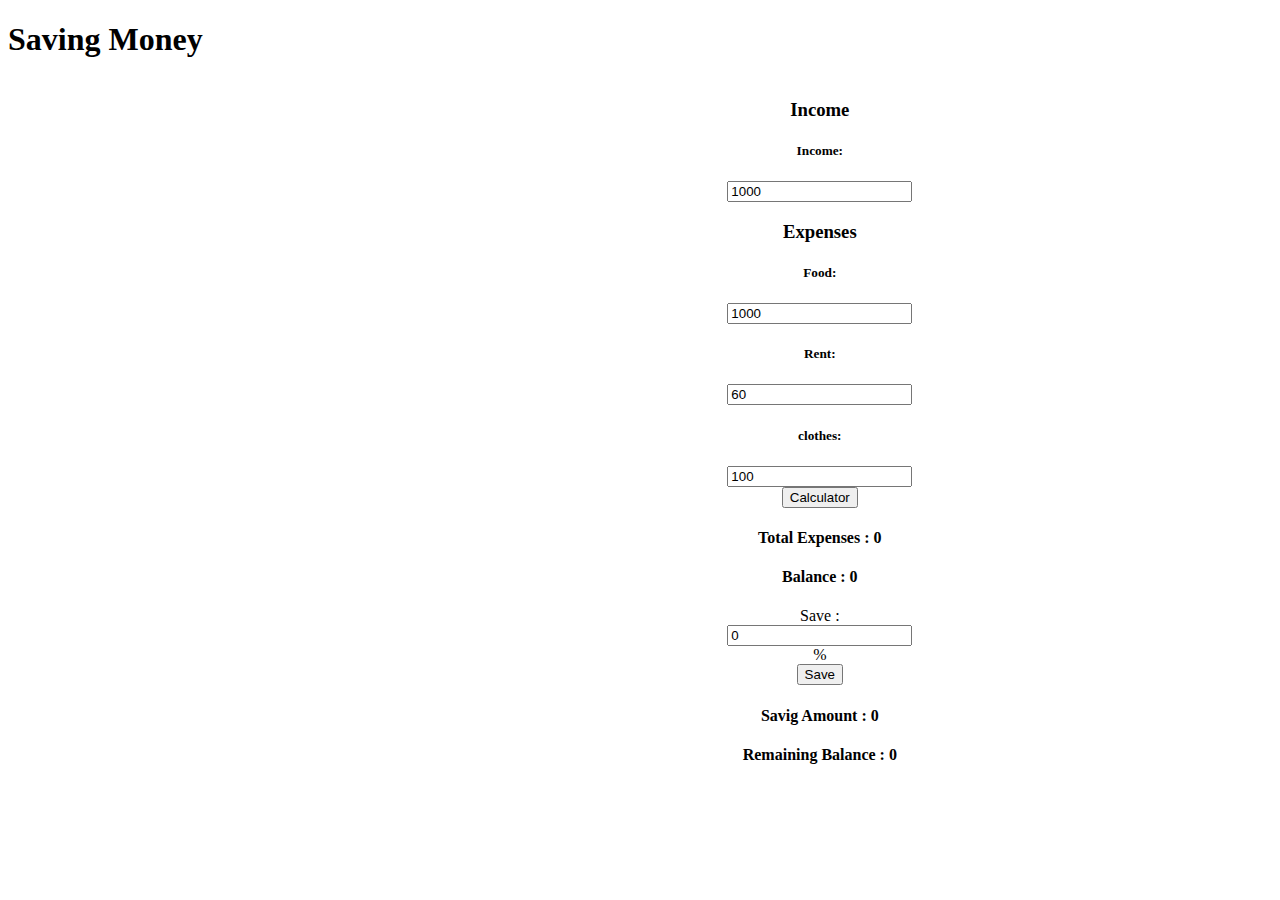
==== index.html @ 76b00c42 "add java script" ====
<!DOCTYPE html>
<html lang="en">
<head>
    <meta charset="UTF-8">
    <meta http-equiv="X-UA-Compatible" content="IE=edge">
    <meta name="viewport" content="width=device-width, initial-scale=1.0">
    <title>Document</title>
    <!-------------------------
         css link  
    ------------------------->
    <link rel="stylesheet" href="style-sheets/style.css">
     <!-------------------------
         boostrap link  
    ------------------------->
    <link href="https://cdn.jsdelivr.net/npm/bootstrap@5.1.3/dist/css/bootstrap.min.css" rel="stylesheet" integrity="sha384-1BmE4kWBq78iYhFldvKuhfTAU6auU8tT94WrHftjDbrCEXSU1oBoqyl2QvZ6jIW3" crossorigin="anonymous">
</head>
<body>
    <header>
        <h1 class="text-center">Saving Money</h1>
    </header>
   <section>
    <div class="row top-part my-5">
        <!-- image part  -->
        <div class="col-12 col-lg-3">
            <img class="img-fluid rounded " src="money.jpg" alt="">
        </div>
    <div class="col-12 col-lg-4 bg-dark text-white">
        <!-- Income Part -->
        <h3 class="m-5">Income</h3>
        <div class="row mx-3">
        <h5 class="col-2 mx-4">Income:</h5>
        <input id="income" type="number" class="col-3 text-center" value="1000">
        </div>
        <!-- EXpenses Part  -->
        <h3 class="m-5">Expenses</h3>
        <div class="row mt-3">
        <h5 class="col-2 mx-4 ">Food:</h5>
        <input id="food" type="number" class="col-3 text-center" value="1000">
        </div>
        <div class="row mt-3">
        <h5 class="col-2 mx-4">Rent:</h5>
        <input id="rent" type="number" class="col-3 text-center" value="60">
        </div>
        <div class="row mt-3">
        <h5 class="col-2 mx-4">clothes:</h5>
        <input id="clothes" type="number" class="col-3 text-center" value="100">
        </div>
            <button id="calc-btn" class="btn btn-primary btn-lg m-5 md-5">Calculator</button>
            <h4>Total Expenses : <span id="total-expeses">0</span></h4>
            <h4>Balance : <span id="balance">0</span></h4>
           <section>
               <!-- Saving Part  -->
            <div class="row mt-5">
                <div class="col-2">Save :</div>
                <div id="save" class="col-4"><input class="text-center" type="number" value="0"></div>
                <div class="col-3">%</div>
                <div class="col-3"><button id="save-btn" class="btn btn-primary">Save</button></div>
            </div>
           <div class="my-5">
            <h4>Savig Amount : <span>0</span> </h4>
            <h4>Remaining Balance : <span>0</span></h4>
           </div>
           </section>
    </div>
   </section>
   <!-------------------
     js link  
    ---------------------->
    <script src="js-file/custom.js"></script>
</div>
</body>
</html>
---- style-sheets/style.css ----
/* css start  */
img {
    height: 80vh !important;
}
.top-part {
    text-align: center;
    display: flex;
    justify-content: space-evenly;
    width: 100%;
}
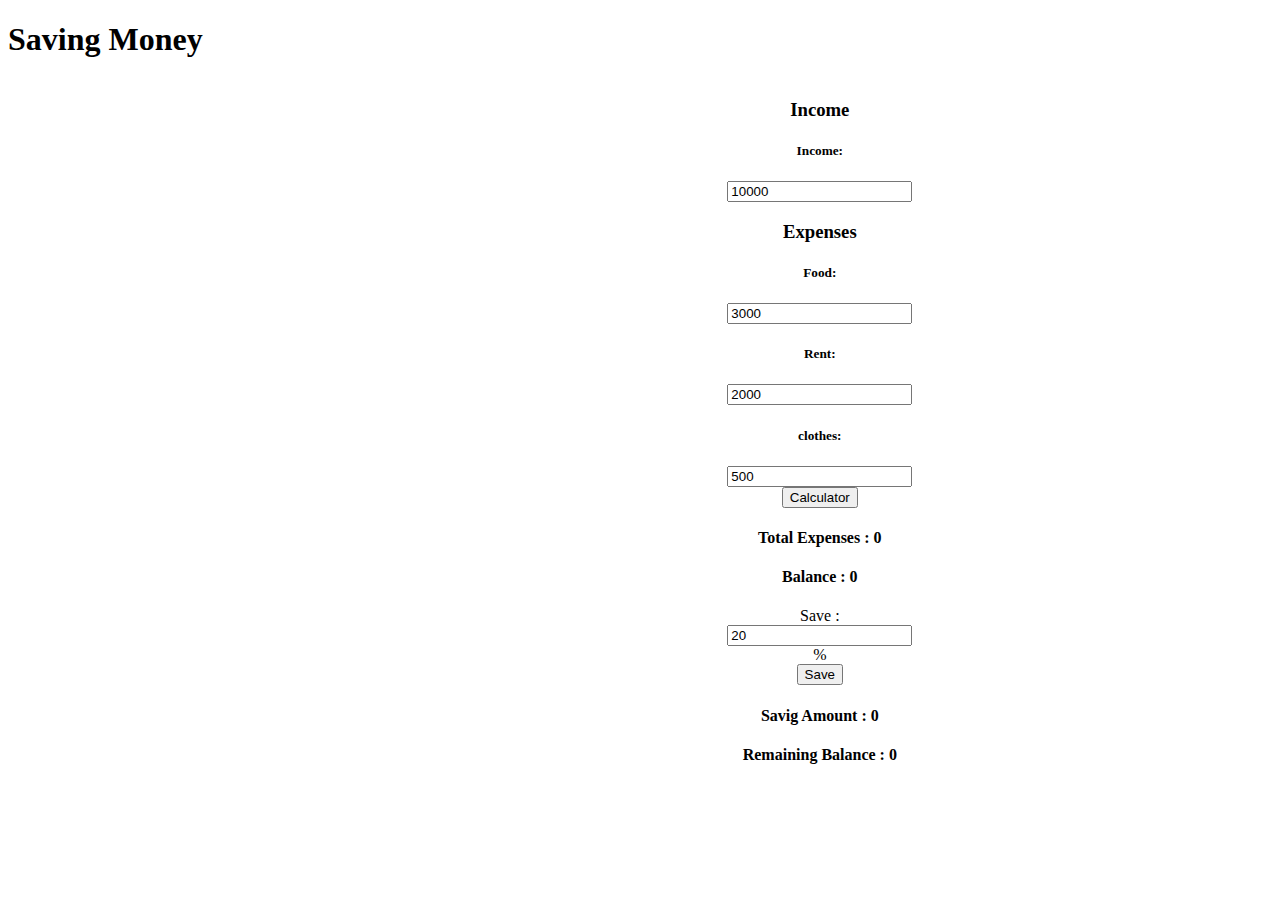
==== commit 51d24fa7: "add saving part" ====
--- a/index.html
+++ b/index.html
@@ -29,21 +29,21 @@
         <h3 class="m-5">Income</h3>
         <div class="row mx-3">
         <h5 class="col-2 mx-4">Income:</h5>
-        <input id="income" type="number" class="col-3 text-center" value="1000">
+        <input id="income" type="number" class="col-3 text-center" value="10000">
         </div>
         <!-- EXpenses Part  -->
         <h3 class="m-5">Expenses</h3>
         <div class="row mt-3">
         <h5 class="col-2 mx-4 ">Food:</h5>
-        <input id="food" type="number" class="col-3 text-center" value="1000">
+        <input id="food" type="number" class="col-3 text-center" value="3000">
         </div>
         <div class="row mt-3">
         <h5 class="col-2 mx-4">Rent:</h5>
-        <input id="rent" type="number" class="col-3 text-center" value="60">
+        <input id="rent" type="number" class="col-3 text-center" value="2000">
         </div>
         <div class="row mt-3">
         <h5 class="col-2 mx-4">clothes:</h5>
-        <input id="clothes" type="number" class="col-3 text-center" value="100">
+        <input id="clothes" type="number" class="col-3 text-center" value="500">
         </div>
             <button id="calc-btn" class="btn btn-primary btn-lg m-5 md-5">Calculator</button>
             <h4>Total Expenses : <span id="total-expeses">0</span></h4>
@@ -52,13 +52,13 @@
                <!-- Saving Part  -->
             <div class="row mt-5">
                 <div class="col-2">Save :</div>
-                <div id="save" class="col-4"><input class="text-center" type="number" value="0"></div>
+                <div id="save" class="col-4"><input id="saveing-input" class="text-center" type="number" value="20"></div>
                 <div class="col-3">%</div>
                 <div class="col-3"><button id="save-btn" class="btn btn-primary">Save</button></div>
             </div>
            <div class="my-5">
-            <h4>Savig Amount : <span>0</span> </h4>
-            <h4>Remaining Balance : <span>0</span></h4>
+            <h4>Savig Amount : <span id="saving-amount"> 0</span> </h4>
+            <h4>Remaining Balance : <span id="Remaining-balance" > 0</span></h4>
            </div>
            </section>
     </div>
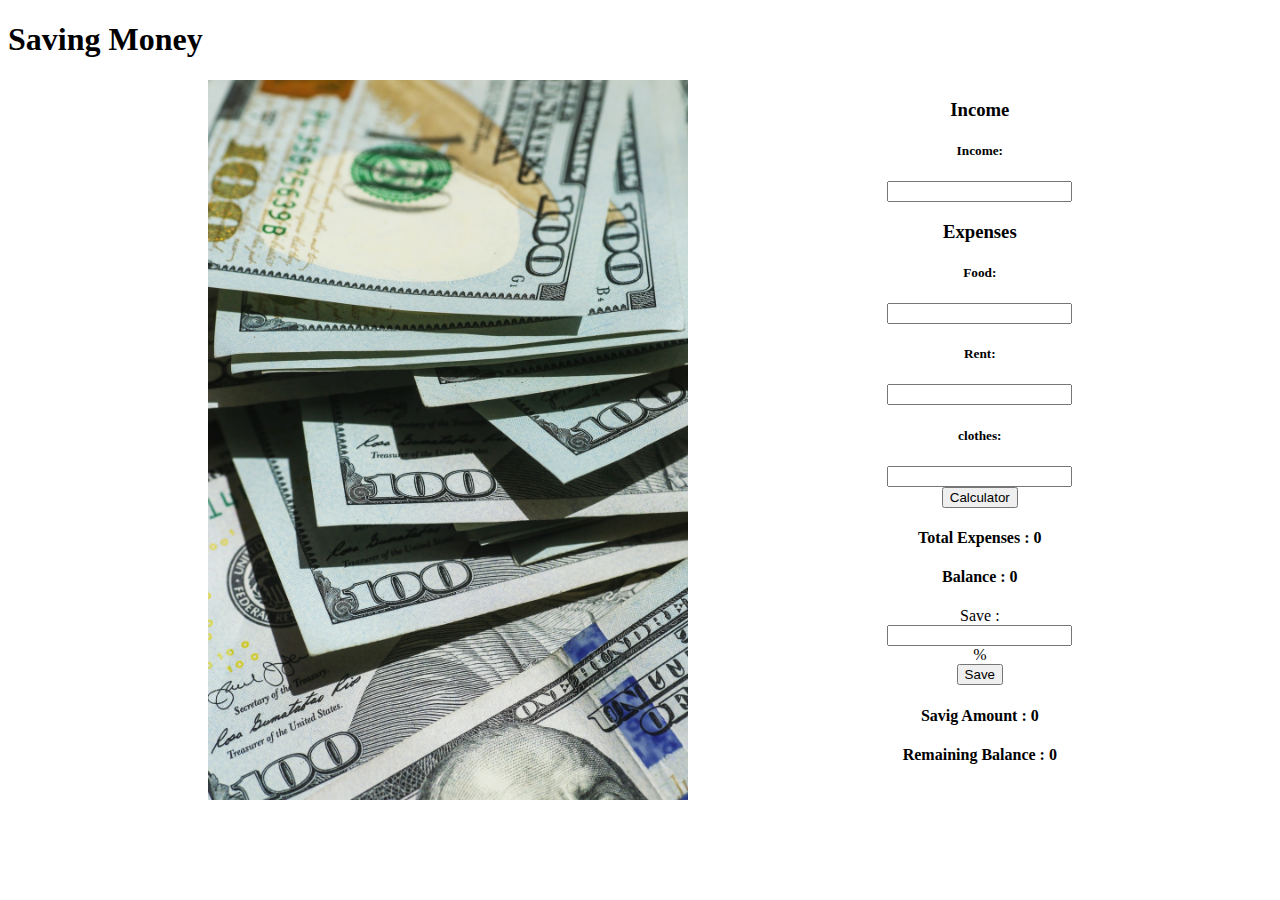
==== commit 42f76ce7: "UI making" ====
--- a/index.html
+++ b/index.html
@@ -1,72 +1,68 @@
-<!DOCTYPE html>
-<html lang="en">
-<head>
-    <meta charset="UTF-8">
-    <meta http-equiv="X-UA-Compatible" content="IE=edge">
-    <meta name="viewport" content="width=device-width, initial-scale=1.0">
-    <title>Document</title>
-    <!-------------------------
-         css link  
-    ------------------------->
-    <link rel="stylesheet" href="style-sheets/style.css">
-     <!-------------------------
-         boostrap link  
-    ------------------------->
-    <link href="https://cdn.jsdelivr.net/npm/bootstrap@5.1.3/dist/css/bootstrap.min.css" rel="stylesheet" integrity="sha384-1BmE4kWBq78iYhFldvKuhfTAU6auU8tT94WrHftjDbrCEXSU1oBoqyl2QvZ6jIW3" crossorigin="anonymous">
-</head>
-<body>
-    <header>
-        <h1 class="text-center">Saving Money</h1>
-    </header>
-   <section>
-    <div class="row top-part my-5">
-        <!-- image part  -->
-        <div class="col-12 col-lg-3">
-            <img class="img-fluid rounded " src="money.jpg" alt="">
-        </div>
-    <div class="col-12 col-lg-4 bg-dark text-white">
-        <!-- Income Part -->
-        <h3 class="m-5">Income</h3>
-        <div class="row mx-3">
-        <h5 class="col-2 mx-4">Income:</h5>
-        <input id="income" type="number" class="col-3 text-center" value="10000">
-        </div>
-        <!-- EXpenses Part  -->
-        <h3 class="m-5">Expenses</h3>
-        <div class="row mt-3">
-        <h5 class="col-2 mx-4 ">Food:</h5>
-        <input id="food" type="number" class="col-3 text-center" value="3000">
-        </div>
-        <div class="row mt-3">
-        <h5 class="col-2 mx-4">Rent:</h5>
-        <input id="rent" type="number" class="col-3 text-center" value="2000">
-        </div>
-        <div class="row mt-3">
-        <h5 class="col-2 mx-4">clothes:</h5>
-        <input id="clothes" type="number" class="col-3 text-center" value="500">
-        </div>
-            <button id="calc-btn" class="btn btn-primary btn-lg m-5 md-5">Calculator</button>
-            <h4>Total Expenses : <span id="total-expeses">0</span></h4>
-            <h4>Balance : <span id="balance">0</span></h4>
-           <section>
-               <!-- Saving Part  -->
-            <div class="row mt-5">
-                <div class="col-2">Save :</div>
-                <div id="save" class="col-4"><input id="saveing-input" class="text-center" type="number" value="20"></div>
-                <div class="col-3">%</div>
-                <div class="col-3"><button id="save-btn" class="btn btn-primary">Save</button></div>
-            </div>
-           <div class="my-5">
-            <h4>Savig Amount : <span id="saving-amount"> 0</span> </h4>
-            <h4>Remaining Balance : <span id="Remaining-balance" > 0</span></h4>
-           </div>
-           </section>
-    </div>
-   </section>
-   <!-------------------
-     js link  
-    ---------------------->
-    <script src="js-file/custom.js"></script>
-</div>
-</body>
+<!DOCTYPE html>
+<html lang="en">
+<head>
+    <meta charset="UTF-8">
+    <meta http-equiv="X-UA-Compatible" content="IE=edge">
+    <meta name="viewport" content="width=device-width, initial-scale=1.0">
+    <title>Document</title>
+    <!-------------------------
+         css link  
+    ------------------------->
+    <link rel="stylesheet" href="style-sheets/style.css">
+     <!-------------------------
+         boostrap link  
+    ------------------------->
+    <link href="https://cdn.jsdelivr.net/npm/bootstrap@5.1.3/dist/css/bootstrap.min.css" rel="stylesheet" integrity="sha384-1BmE4kWBq78iYhFldvKuhfTAU6auU8tT94WrHftjDbrCEXSU1oBoqyl2QvZ6jIW3" crossorigin="anonymous">
+</head>
+<body>
+    <header>
+        <h1 class="text-center">Saving Money</h1>
+    </header>
+   <section>
+    <div class="row top-part my-5">
+        <!-- image part  -->
+        <div class="col-12 col-lg-3">
+            <img class="img-fluid rounded " src="money.jpg" alt="">
+        </div>
+    <div class="col-12 col-lg-4 bg-dark text-white">
+        <!-- Income Part -->
+        <h3 class="m-5">Income</h3>
+        <div class="row mx-3">
+        <h5 class="col-2 mx-4">Income:</h5>
+        <input type="text" class="col-3">
+        </div>
+        <!-- EXpenses Part  -->
+        <h3 class="m-5">Expenses</h3>
+        <div class="row mt-3">
+        <h5 class="col-2 mx-4">Food:</h5>
+        <input type="text" class="col-3">
+        </div>
+        <div class="row mt-3">
+        <h5 class="col-2 mx-4">Rent:</h5>
+        <input type="text" class="col-3">
+        </div>
+        <div class="row mt-3">
+        <h5 class="col-2 mx-4">clothes:</h5>
+        <input type="text" class="col-3">
+        </div>
+            <button class="btn btn-primary btn-lg m-5 md-5">Calculator</button>
+            <h4>Total Expenses : <span>0</span></h4>
+            <h4>Balance : <span>0</span></h4>
+           <section>
+               <!-- Saving Part  -->
+            <div class="row mt-5">
+                <div class="col-2">Save :</div>
+                <div class="col-4"><input type="text "></div>
+                <div class="col-3">%</div>
+                <div class="col-3"><button class="btn btn-primary">Save</button></div>
+            </div>
+           <div class="my-5">
+            <h4>Savig Amount : <span>0</span> </h4>
+            <h4>Remaining Balance : <span>0</span></h4>
+           </div>
+           </section>
+    </div>
+   </section>
+</div>
+</body>
 </html>--- a/style-sheets/style.css
+++ b/style-sheets/style.css
@@ -1,10 +1,11 @@
-/* css start  */
-img {
-    height: 80vh !important;
-}
-.top-part {
-    text-align: center;
-    display: flex;
-    justify-content: space-evenly;
-    width: 100%;
+img {
+    height: 80vh !important;
+    /* display: ; */
+
+}
+.top-part {
+    text-align: center;
+    display: flex;
+    justify-content: space-evenly;
+    width: 100%;
 }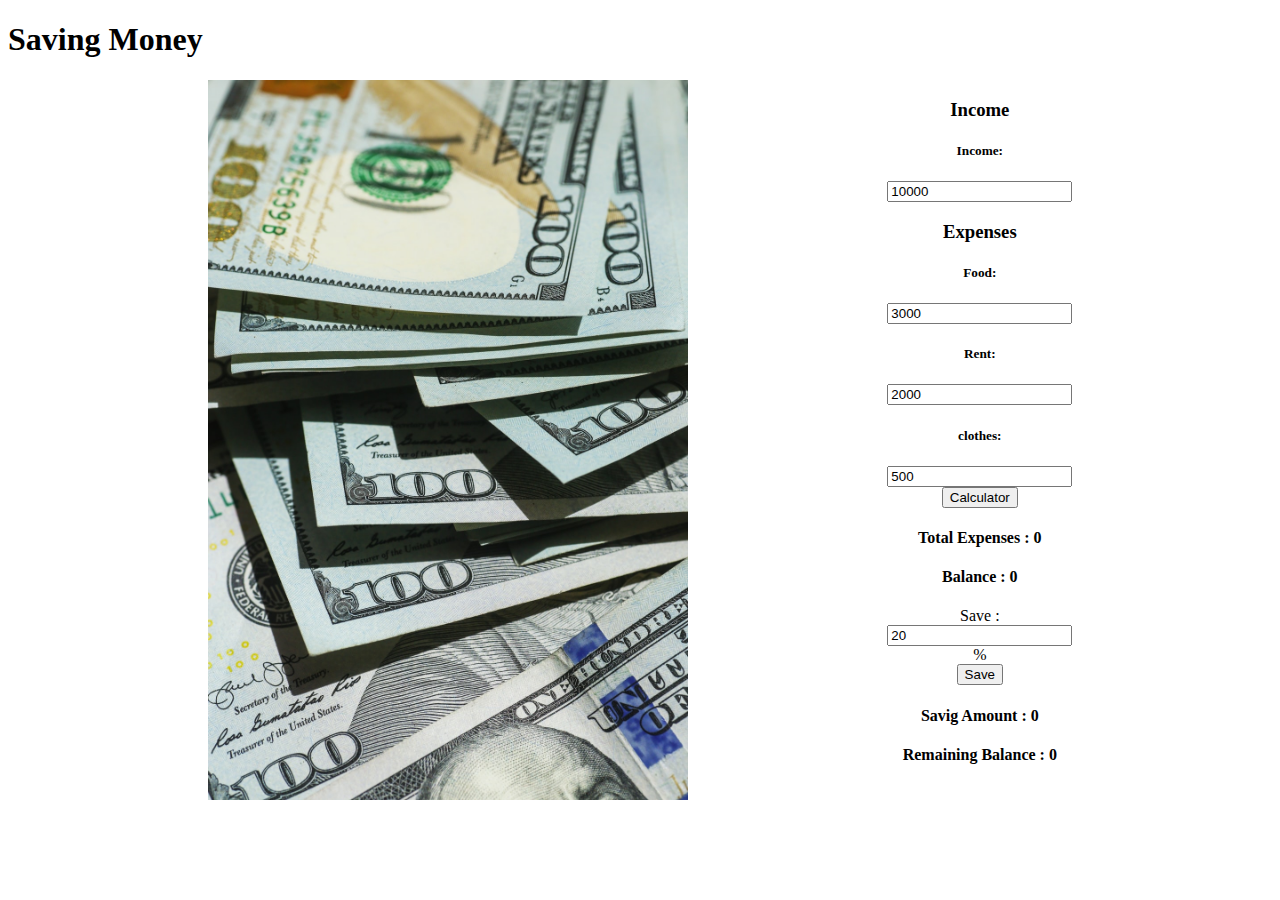
==== commit a49b7b50: "some modify" ====
--- a/index.html
+++ b/index.html
@@ -1,68 +1,75 @@
-<!DOCTYPE html>
-<html lang="en">
-<head>
-    <meta charset="UTF-8">
-    <meta http-equiv="X-UA-Compatible" content="IE=edge">
-    <meta name="viewport" content="width=device-width, initial-scale=1.0">
-    <title>Document</title>
-    <!-------------------------
-         css link  
-    ------------------------->
-    <link rel="stylesheet" href="style-sheets/style.css">
-     <!-------------------------
-         boostrap link  
-    ------------------------->
-    <link href="https://cdn.jsdelivr.net/npm/bootstrap@5.1.3/dist/css/bootstrap.min.css" rel="stylesheet" integrity="sha384-1BmE4kWBq78iYhFldvKuhfTAU6auU8tT94WrHftjDbrCEXSU1oBoqyl2QvZ6jIW3" crossorigin="anonymous">
-</head>
-<body>
-    <header>
-        <h1 class="text-center">Saving Money</h1>
-    </header>
-   <section>
-    <div class="row top-part my-5">
-        <!-- image part  -->
-        <div class="col-12 col-lg-3">
-            <img class="img-fluid rounded " src="money.jpg" alt="">
-        </div>
-    <div class="col-12 col-lg-4 bg-dark text-white">
-        <!-- Income Part -->
-        <h3 class="m-5">Income</h3>
-        <div class="row mx-3">
-        <h5 class="col-2 mx-4">Income:</h5>
-        <input type="text" class="col-3">
-        </div>
-        <!-- EXpenses Part  -->
-        <h3 class="m-5">Expenses</h3>
-        <div class="row mt-3">
-        <h5 class="col-2 mx-4">Food:</h5>
-        <input type="text" class="col-3">
-        </div>
-        <div class="row mt-3">
-        <h5 class="col-2 mx-4">Rent:</h5>
-        <input type="text" class="col-3">
-        </div>
-        <div class="row mt-3">
-        <h5 class="col-2 mx-4">clothes:</h5>
-        <input type="text" class="col-3">
-        </div>
-            <button class="btn btn-primary btn-lg m-5 md-5">Calculator</button>
-            <h4>Total Expenses : <span>0</span></h4>
-            <h4>Balance : <span>0</span></h4>
-           <section>
-               <!-- Saving Part  -->
-            <div class="row mt-5">
-                <div class="col-2">Save :</div>
-                <div class="col-4"><input type="text "></div>
-                <div class="col-3">%</div>
-                <div class="col-3"><button class="btn btn-primary">Save</button></div>
-            </div>
-           <div class="my-5">
-            <h4>Savig Amount : <span>0</span> </h4>
-            <h4>Remaining Balance : <span>0</span></h4>
-           </div>
-           </section>
-    </div>
-   </section>
-</div>
-</body>
+<!DOCTYPE html>
+<html lang="en">
+<head>
+    <meta charset="UTF-8">
+    <meta http-equiv="X-UA-Compatible" content="IE=edge">
+    <meta name="viewport" content="width=device-width, initial-scale=1.0">
+    <title>Document</title>
+    <!-------------------------
+         css link  
+    ------------------------->
+    <link rel="stylesheet" href="style-sheets/style.css">
+     <!-------------------------
+         boostrap link  
+    ------------------------->
+    <link href="https://cdn.jsdelivr.net/npm/bootstrap@5.1.3/dist/css/bootstrap.min.css" rel="stylesheet" integrity="sha384-1BmE4kWBq78iYhFldvKuhfTAU6auU8tT94WrHftjDbrCEXSU1oBoqyl2QvZ6jIW3" crossorigin="anonymous">
+</head>
+<body>
+    <header>
+        <h1 class="text-center">Saving Money</h1>
+    </header>
+   <section>
+    <div class="row top-part my-5">
+        <!-- image part  -->
+        <div class="col-12 col-lg-3">
+            <img class="img-fluid rounded " src="money.jpg" alt="">
+        </div>
+    <div class="col-12 col-lg-4 bg-dark text-white">
+        <!-- Income Part -->
+        <h3 class="m-5">Income</h3>
+        <div class="row mx-3">
+        <h5 class="col-2 mx-4">Income:</h5>
+        <input id="income" type="number" class="col-3 text-center" value="10000">
+        </div>
+        <!-- EXpenses Part  -->
+        <h3 class="m-5">Expenses</h3>
+        <div class="row mt-3">
+        <h5 class="col-2 mx-4 ">Food:</h5>
+        <input id="food" type="number" class="col-3 text-center" value="3000">
+        </div>
+        <div class="row mt-3">
+        <h5 class="col-2 mx-4">Rent:</h5>
+        <input id="rent" type="number" class="col-3 text-center" value="2000">
+        </div>
+        <div class="row mt-3">
+        <h5 class="col-2 mx-4">clothes:</h5>
+        <input id="clothes" type="number" class="col-3 text-center" value="500">
+        </div>
+            <button id="calc-btn" class="btn btn-primary btn-lg m-5 md-5">Calculator</button>
+            <h4 id="expenses-text">Total Expenses : <span id="total-expeses">0</span></h4>
+            <p id="error" class="notification">❌ don't use wrong value, Please try again</p>
+            <h4 id="balance-text">Balance : <span id="balance">0</span></h4>
+            
+           <section>
+               <!-- Saving Part  -->
+            <div class="row mt-5">
+                <div class="col-2">Save :</div>
+                <div id="save" class="col-4"><input id="saveing-input" class="text-center" type="number" value="20"></div>
+                <div class="col-3">%</div>
+                <div class="col-3"><button id="save-btn" class="btn btn-primary">Save</button></div>
+            </div>
+           <div class="my-5">
+            <h4 id="saving-text">Savig Amount : <span id="saving-amount"> 0</span> </h4>
+            <h4 id="remaining-text">Remaining Balance : <span id="Remaining-balance" > 0</span></h4>
+            <p id="remaining-error" class="notification">❌ don't use wrong value, Please try again</p>
+           </div>
+           </section>
+    </div>
+   </section>
+   <!-------------------
+     js link  
+    ---------------------->
+    <script src="js-file/custom.js"></script>
+</div>
+</body>
 </html>--- a/style-sheets/style.css
+++ b/style-sheets/style.css
@@ -1,11 +1,13 @@
-img {
-    height: 80vh !important;
-    /* display: ; */
-
-}
-.top-part {
-    text-align: center;
-    display: flex;
-    justify-content: space-evenly;
-    width: 100%;
+/* css start  */
+img {
+    height: 80vh !important;
+}
+.top-part {
+    text-align: center;
+    display: flex;
+    justify-content: space-evenly;
+    width: 100%;
+}
+.notification {
+    display: none;
 }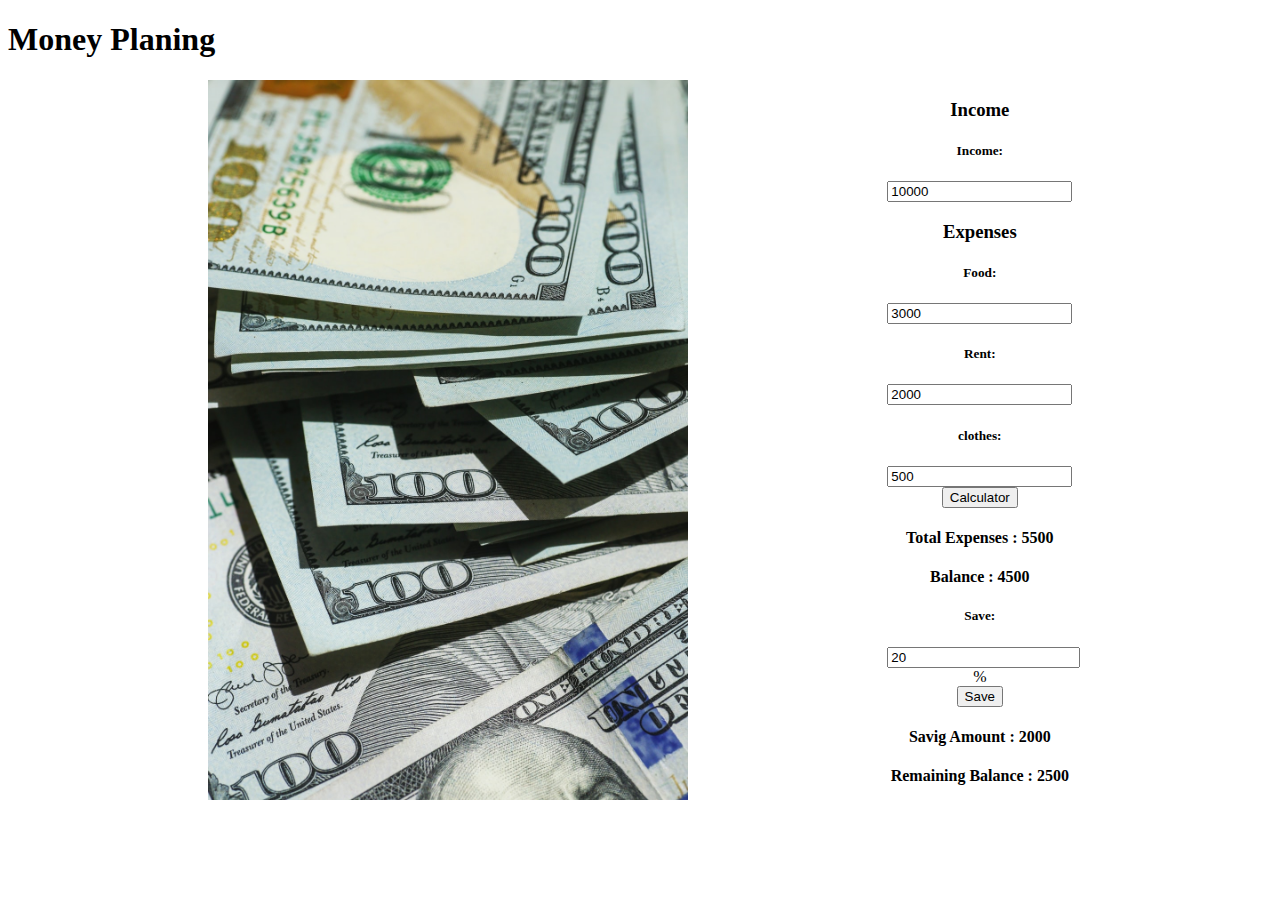
==== commit 0f63aa6e: "modify responsiveness" ====
--- a/index.html
+++ b/index.html
@@ -15,61 +15,61 @@
     <link href="https://cdn.jsdelivr.net/npm/bootstrap@5.1.3/dist/css/bootstrap.min.css" rel="stylesheet" integrity="sha384-1BmE4kWBq78iYhFldvKuhfTAU6auU8tT94WrHftjDbrCEXSU1oBoqyl2QvZ6jIW3" crossorigin="anonymous">
 </head>
 <body>
+    <!-- header section -->
     <header>
-        <h1 class="text-center">Saving Money</h1>
+        <h1 class="text-center">Money Planing</h1>
     </header>
-   <section>
-    <div class="row top-part my-5">
-        <!-- image part  -->
-        <div class="col-12 col-lg-3">
-            <img class="img-fluid rounded " src="money.jpg" alt="">
-        </div>
-    <div class="col-12 col-lg-4 bg-dark text-white">
-        <!-- Income Part -->
-        <h3 class="m-5">Income</h3>
-        <div class="row mx-3">
-        <h5 class="col-2 mx-4">Income:</h5>
-        <input id="income" type="number" class="col-3 text-center" value="10000">
-        </div>
-        <!-- EXpenses Part  -->
-        <h3 class="m-5">Expenses</h3>
-        <div class="row mt-3">
-        <h5 class="col-2 mx-4 ">Food:</h5>
-        <input id="food" type="number" class="col-3 text-center" value="3000">
-        </div>
-        <div class="row mt-3">
-        <h5 class="col-2 mx-4">Rent:</h5>
-        <input id="rent" type="number" class="col-3 text-center" value="2000">
-        </div>
-        <div class="row mt-3">
-        <h5 class="col-2 mx-4">clothes:</h5>
-        <input id="clothes" type="number" class="col-3 text-center" value="500">
-        </div>
-            <button id="calc-btn" class="btn btn-primary btn-lg m-5 md-5">Calculator</button>
-            <h4 id="expenses-text">Total Expenses : <span id="total-expeses">0</span></h4>
-            <p id="error" class="notification">❌ don't use wrong value, Please try again</p>
-            <h4 id="balance-text">Balance : <span id="balance">0</span></h4>
-            
-           <section>
-               <!-- Saving Part  -->
-            <div class="row mt-5">
-                <div class="col-2">Save :</div>
-                <div id="save" class="col-4"><input id="saveing-input" class="text-center" type="number" value="20"></div>
-                <div class="col-3">%</div>
-                <div class="col-3"><button id="save-btn" class="btn btn-primary">Save</button></div>
+   <main>
+    <section class="container">
+        <div class="row top-part d-flex align-items-center justify-contant-center my-5 ">
+            <!-- image part  -->
+            <div class="col-12 col-lg-3 d-flex align-items-center justify-contant-center mb-5">
+                <img class="img-fluid rounded " src="money.jpg" alt="">
             </div>
-           <div class="my-5">
-            <h4 id="saving-text">Savig Amount : <span id="saving-amount"> 0</span> </h4>
-            <h4 id="remaining-text">Remaining Balance : <span id="Remaining-balance" > 0</span></h4>
-            <p id="remaining-error" class="notification">❌ don't use wrong value, Please try again</p>
-           </div>
-           </section>
-    </div>
-   </section>
+        <div class="col-12 col-lg-4 bg-dark text-white">
+            <!-- Income Part -->
+            <h3 class="my-5">Income</h3>
+            <div class="row my-3">
+            <h5 class="col-3 col-lg-3 mx-4">Income:</h5>
+            <input id="income" type="number" class="col-3 text-center" value="10000">
+            </div>
+            <!-- EXpenses Part  -->
+            <h3 class="my-5">Expenses</h3>
+            <div class="row mt-3">
+            <h5 class="col-2 mx-4 ">Food:</h5>
+            <input id="food" type="number" class="col-3 text-center" value="3000">
+            </div>
+            <div class="row mt-3">
+            <h5 class="col-2 mx-4">Rent:</h5>
+            <input id="rent" type="number" class="col-3 text-center" value="2000">
+            </div>
+            <div class="row mt-3">
+            <h5 class="col-lg-2 col-3 mx-4">clothes:</h5>
+            <input id="clothes" type="number" class="col-3 text-center" value="500">
+            </div>
+                <button id="calc-btn" class="btn btn-primary btn-lg m-5 md-5">Calculator</button>
+                <h4 id="expenses-text">Total Expenses : <span id="total-expenses">5500</span></h4>
+                <p id="error" class="notification">❌ don't use wrong value, Please try again</p>
+                <h4 id="balance-text">Balance : <span id="balance">4500</span></h4>
+                
+               <!-- <section class="container"> -->
+                   <!-- Saving Part  -->
+                <div class="row mt-5 mx-1">
+                    <h5 class="col-lg-2 col-3">Save:</h5>
+                    <div id="save" class="col-lg-4 col-4"><input id="saveing-input" class="text-center" type="number" value="20"></div>
+                    <div class="col-lg-1 col-2">%</div>
+                    <div class="col-lg-3 col-3"><button id="save-btn" class="btn btn-primary">Save</button></div>
+                </div>
+               <div class="my-5">
+                <h4 id="saving-text">Savig Amount : <span id="saving-amount">2000</span> </h4>
+                <h4 id="remaining-text">Remaining Balance : <span id="Remaining-balance" >2500</span></h4>
+                <p id="remaining-error" class="notification">❌ don't use wrong value, Please try again</p>
+               </div>
+       </section>
+   </main>
    <!-------------------
      js link  
     ---------------------->
     <script src="js-file/custom.js"></script>
-</div>
 </body>
 </html>--- a/style-sheets/style.css
+++ b/style-sheets/style.css
@@ -1,6 +1,9 @@
 /* css start  */
 img {
     height: 80vh !important;
+}
+section{
+    width: 100%;
 }
 .top-part {
     text-align: center;
@@ -8,6 +11,9 @@
     justify-content: space-evenly;
     width: 100%;
 }
+#saveing-input{
+    width: 100%;
+}
 .notification {
     display: none;
 }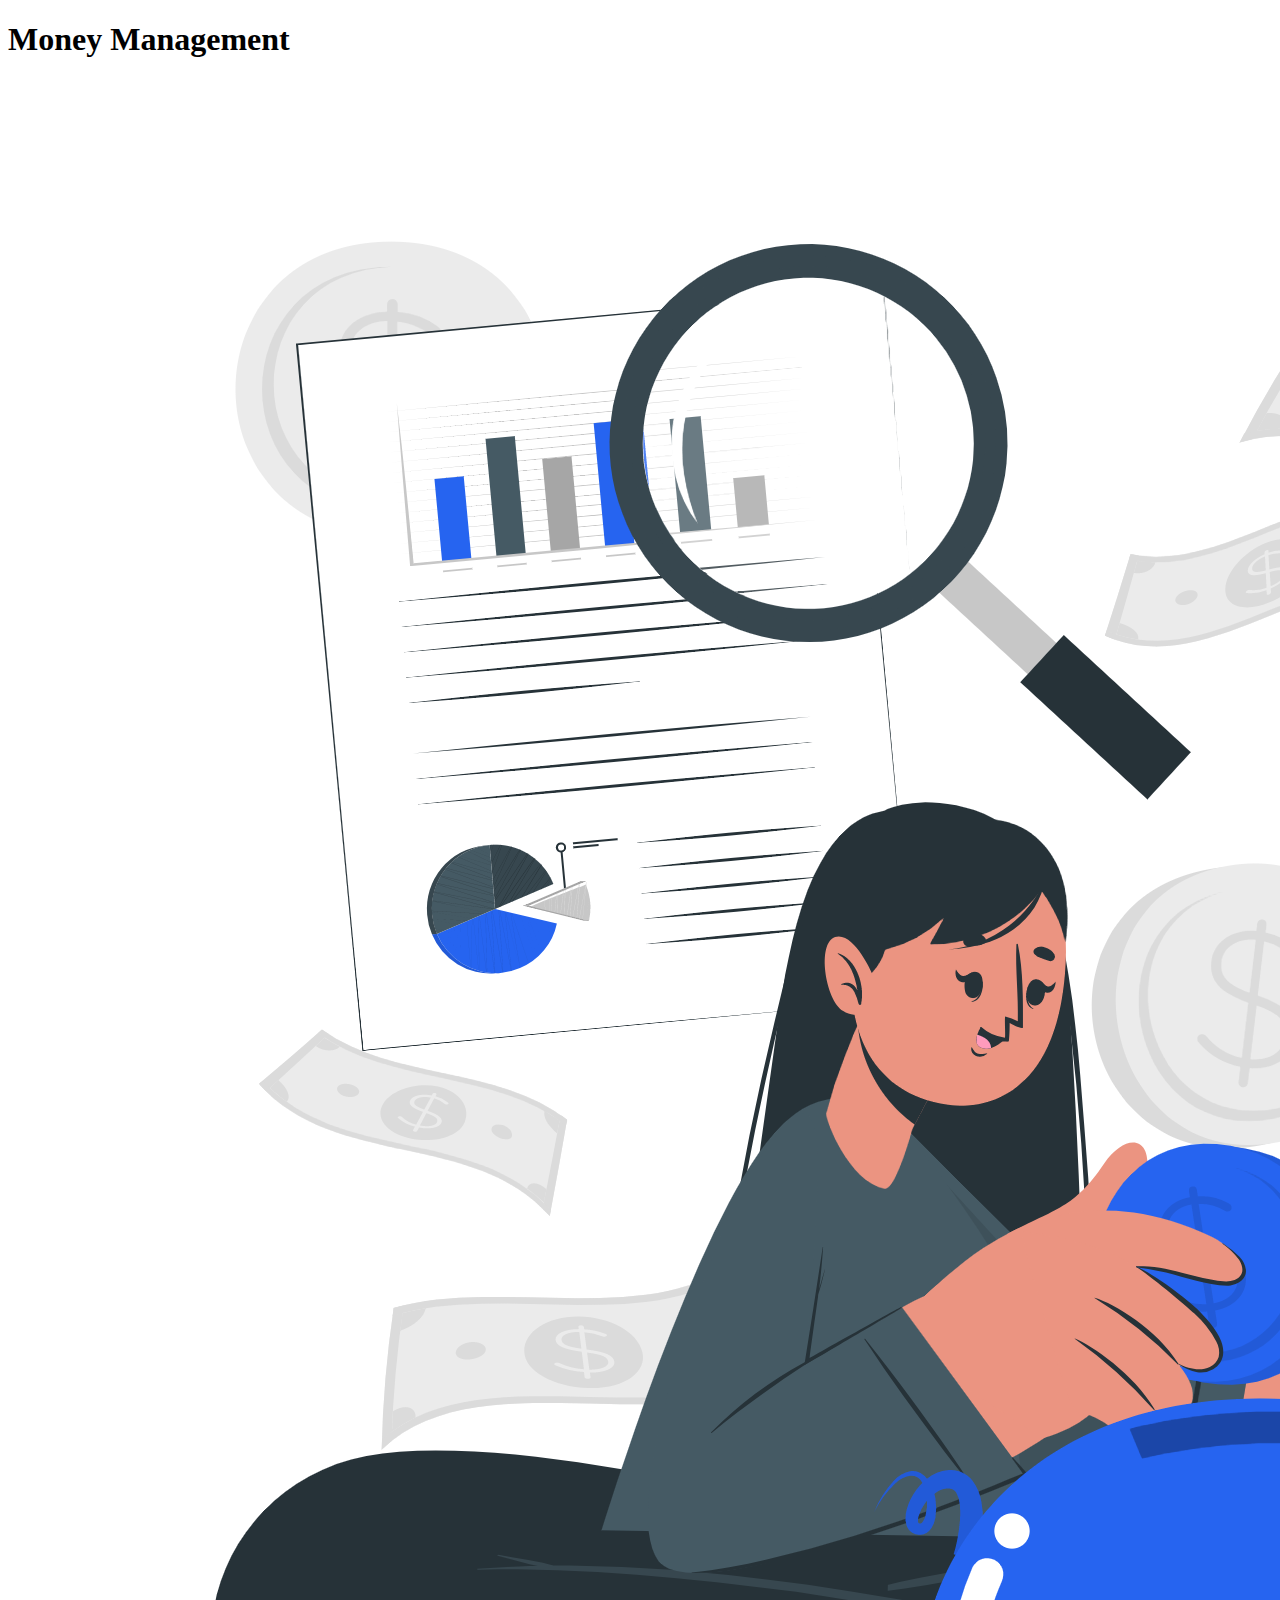
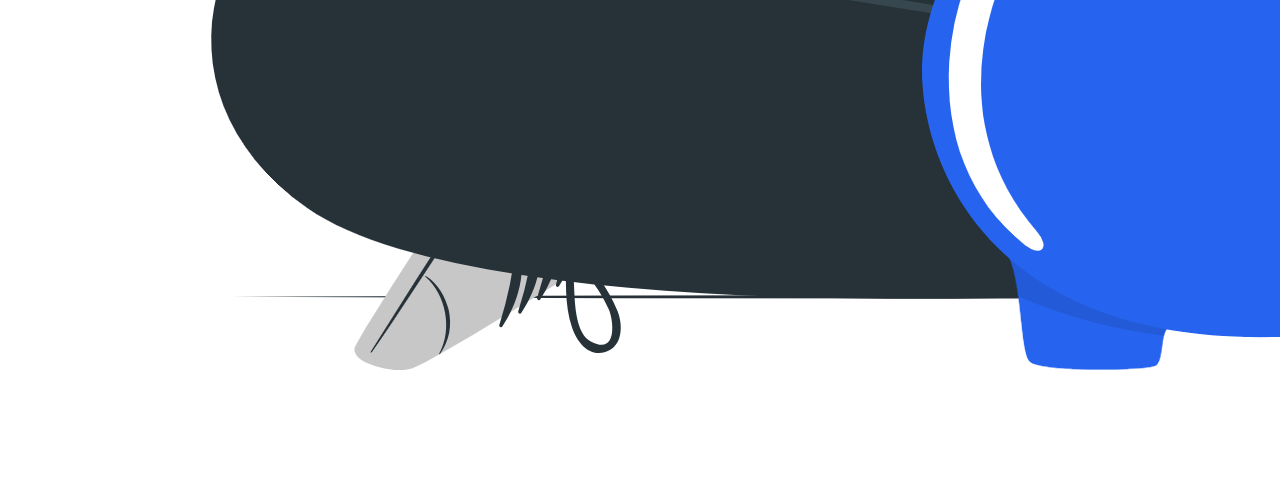
==== commit c2f5c577: "edit UI" ====
--- a/index.html
+++ b/index.html
@@ -17,56 +17,57 @@
 <body>
     <!-- header section -->
     <header>
-        <h1 class="text-center">Money Planing</h1>
+        <h1 class="text-center text-primary mt-5">Money Management</h1>
     </header>
+    <!-- main section  -->
    <main>
     <section class="container">
-        <div class="row top-part d-flex align-items-center justify-contant-center my-5 ">
+        <div class="row top-part d-flex align-items-center justify-contant-center  ">
             <!-- image part  -->
-            <div class="col-12 col-lg-3 d-flex align-items-center justify-contant-center mb-5">
-                <img class="img-fluid rounded " src="money.jpg" alt="">
+            <div class="col-12 col-lg-6 mb-5">
+                <img class="img-fluid rounded " src="Manage money.png" alt="">
             </div>
-        <div class="col-12 col-lg-4 bg-dark text-white">
+        <div class="col-12 col-lg-4 bg-primary text-white">
             <!-- Income Part -->
-            <h3 class="my-5">Income</h3>
+            <h4 class="my-3 mt-5">Income</h4>
             <div class="row my-3">
-            <h5 class="col-3 col-lg-3 mx-4">Income:</h5>
+            <h6 class="col-3 col-lg-3 mx-3">Income:</h6>
             <input id="income" type="number" class="col-3 text-center" value="10000">
             </div>
             <!-- EXpenses Part  -->
-            <h3 class="my-5">Expenses</h3>
-            <div class="row mt-3">
-            <h5 class="col-2 mx-4 ">Food:</h5>
+            <h4 class="my-3">Expenses</h4>
+            <div class="row mt-2">
+            <h6 class="col-lg-2 col-3  mx-4 ">Food:</h6>
             <input id="food" type="number" class="col-3 text-center" value="3000">
             </div>
-            <div class="row mt-3">
-            <h5 class="col-2 mx-4">Rent:</h5>
+            <div class="row mt-2">
+            <h6 class="col-lg-2 col-3 mx-4">Rent:</h6>
             <input id="rent" type="number" class="col-3 text-center" value="2000">
             </div>
-            <div class="row mt-3">
-            <h5 class="col-lg-2 col-3 mx-4">clothes:</h5>
+            <div class="row mt-2">
+            <h6 class="col-lg-2 col-3 mx-4">clothes:</h6>
             <input id="clothes" type="number" class="col-3 text-center" value="500">
             </div>
-                <button id="calc-btn" class="btn btn-primary btn-lg m-5 md-5">Calculator</button>
-                <h4 id="expenses-text">Total Expenses : <span id="total-expenses">5500</span></h4>
+                <button id="calc-btn" class="btn btn-dark btn-lg my-4">Calculator</button>
+                <h5 id="expenses-text">Total Expenses : <span id="total-expenses">5500</span></h5>
                 <p id="error" class="notification">❌ don't use wrong value, Please try again</p>
-                <h4 id="balance-text">Balance : <span id="balance">4500</span></h4>
+                <h5 id="balance-text">Balance : <span id="balance">4500</span></h5>
                 
                <!-- <section class="container"> -->
                    <!-- Saving Part  -->
-                <div class="row mt-5 mx-1">
-                    <h5 class="col-lg-2 col-3">Save:</h5>
+                <div class="row mt-2 mx-1">
+                    <h6 class="col-lg-2 col-3">Save:</h6>
                     <div id="save" class="col-lg-4 col-4"><input id="saveing-input" class="text-center" type="number" value="20"></div>
                     <div class="col-lg-1 col-2">%</div>
-                    <div class="col-lg-3 col-3"><button id="save-btn" class="btn btn-primary">Save</button></div>
+                    <div class="col-lg-3 col-3"><button id="save-btn" class="btn btn-dark">Save</button></div>
                 </div>
-               <div class="my-5">
-                <h4 id="saving-text">Savig Amount : <span id="saving-amount">2000</span> </h4>
-                <h4 id="remaining-text">Remaining Balance : <span id="Remaining-balance" >2500</span></h4>
+               <div class="my-4 mb-5">
+                <h5 id="saving-text">Savig Amount : <span id="saving-amount">2000</span> </h5>
+                <h5 id="remaining-text">Remaining Balance : <span id="Remaining-balance" >2500</span></h5>
                 <p id="remaining-error" class="notification">❌ don't use wrong value, Please try again</p>
                </div>
        </section>
-   </main>
+    </main>
    <!-------------------
      js link  
     ---------------------->
--- a/style-sheets/style.css
+++ b/style-sheets/style.css
@@ -1,7 +1,4 @@
 /* css start  */
-img {
-    height: 80vh !important;
-}
 section{
     width: 100%;
 }
